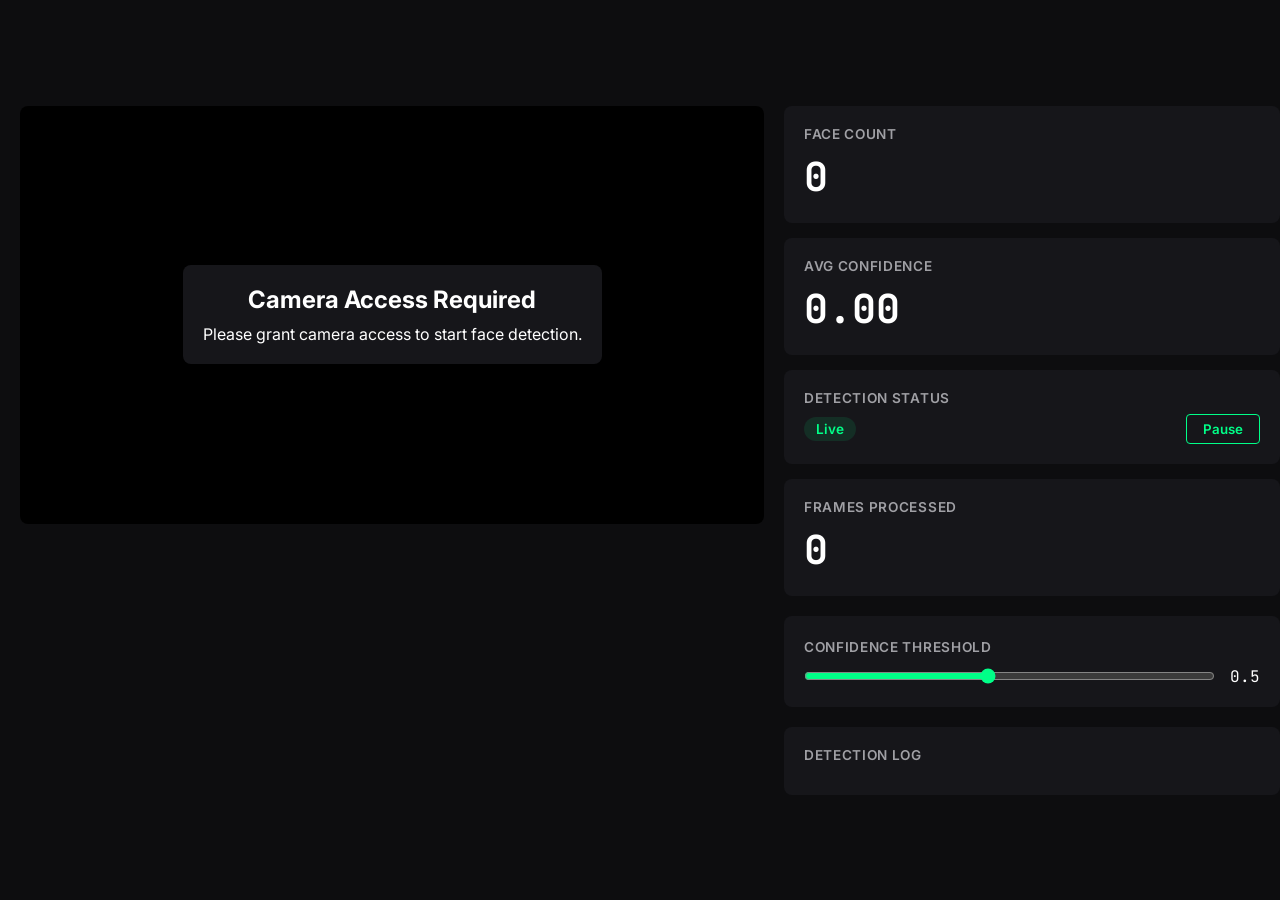
==== index.html @ c4000d7e "Implement responsive face detection dashboard - Created index.html, style.css, and app.js with no fr" ====
<!DOCTYPE html>
<html lang="en">
<head>
    <meta charset="UTF-8">
    <meta name="viewport" content="width=device-width, initial-scale=1.0">
    <title>Face Detection Dashboard</title>
    <link rel="preconnect" href="https://fonts.googleapis.com">
    <link rel="preconnect" href="https://fonts.gstatic.com" crossorigin>
    <link href="https://fonts.googleapis.com/css2?family=Inter:wght@400;600&family=JetBrains+Mono:wght@500;700&display=swap" rel="stylesheet">
    <link rel="stylesheet" href="style.css">
</head>
<body>
    <div id="app">
        <main class="container">
            <div class="left-column">
                <div class="webcam-container">
                    <video id="webcam" autoplay playsinline muted></video>
                    <canvas id="overlay"></canvas>
                    <div id="permission-prompt" class="card hidden">
                        <h2>Camera Access Required</h2>
                        <p>Please grant camera access to start face detection.</p>
                    </div>
                </div>
            </div>

            <div class="right-column">
                <div class="stats-panel">
                    <div class="metrics-grid">
                        <div class="metric-card face-count-card">
                            <span class="label">Face Count</span>
                            <span id="face-count" class="value mono">0</span>
                        </div>

                        <div class="metric-card avg-confidence-card">
                            <span class="label">Avg Confidence</span>
                            <span id="avg-confidence" class="value mono">0.00</span>
                        </div>

                        <div class="metric-card status-card">
                            <span class="label">Detection Status</span>
                            <div class="status-content">
                                <span id="status-badge" class="badge">Live</span>
                                <button id="toggle-btn">Pause</button>
                            </div>
                        </div>

                        <div class="metric-card frames-card">
                            <span class="label">Frames Processed</span>
                            <span id="frames-count" class="value mono">0</span>
                        </div>
                    </div>

                    <div class="control-card card">
                         <span class="label">Confidence Threshold</span>
                         <div class="slider-container">
                             <input type="range" id="threshold-slider" min="0.1" max="1.0" step="0.1" value="0.5">
                             <span id="threshold-value" class="mono">0.5</span>
                         </div>
                    </div>

                    <div class="log-container card">
                        <h3 class="label">Detection Log</h3>
                        <ul id="detection-log">
                            <!-- Log entries will be added here -->
                        </ul>
                    </div>
                </div>
            </div>
        </main>

        <div id="toast" class="toast hidden">Backend unreachable — retrying...</div>
    </div>

    <!-- Hidden canvas for capturing frames -->
    <canvas id="hidden-canvas" style="display: none;"></canvas>

    <script src="app.js"></script>
</body>
</html>
---- style.css ----
:root {
    --bg-color: #0d0d0f;
    --card-bg: #16161a;
    --accent-color: #00ff88;
    --text-primary: #ffffff;
    --text-secondary: #a0a0a5;
    --amber: #ffbf00;
    --red: #ff4d4d;
    --font-sans: 'Inter', sans-serif;
    --font-mono: 'JetBrains Mono', monospace;
}

* {
    box-sizing: border-box;
    margin: 0;
    padding: 0;
}

body {
    background-color: var(--bg-color);
    color: var(--text-primary);
    font-family: var(--font-sans);
    min-height: 100vh;
    display: flex;
    justify-content: center;
    align-items: center;
}

#app {
    width: 100%;
    max-width: 1400px;
    padding: 20px;
}

.container {
    display: flex;
    gap: 20px;
    width: 100%;
}

/* Layout - Desktop */
.left-column {
    flex: 0 0 60%;
    max-width: 60%;
}

.right-column {
    flex: 0 0 40%;
    max-width: 40%;
}

/* Webcam Container */
.webcam-container {
    position: relative;
    width: 100%;
    background: #000;
    border-radius: 8px;
    overflow: hidden;
    aspect-ratio: 16 / 9;
    display: flex;
    justify-content: center;
    align-items: center;
}

#webcam {
    width: 100%;
    height: 100%;
    object-fit: cover;
}

#overlay {
    position: absolute;
    top: 0;
    left: 0;
    width: 100%;
    height: 100%;
    pointer-events: none;
    object-fit: cover;
}

/* Stats Panel */
.stats-panel {
    display: flex;
    flex-direction: column;
    gap: 20px;
}

.card {
    background-color: var(--card-bg);
    padding: 20px;
    border-radius: 8px;
}

.metrics-grid {
    display: flex;
    flex-direction: column;
    gap: 15px;
}

.metric-card {
    background-color: var(--card-bg);
    padding: 20px;
    border-radius: 8px;
    display: flex;
    flex-direction: column;
    gap: 8px;
}

.label {
    color: var(--text-secondary);
    font-size: 0.85rem;
    text-transform: uppercase;
    letter-spacing: 0.05em;
    font-weight: 600;
}

.value {
    font-size: 2.5rem;
    font-weight: 700;
}

.mono {
    font-family: var(--font-mono);
}

#face-count.amber {
    color: var(--amber);
}

#face-count.red {
    color: var(--red);
}

/* Status & Controls */
.status-content {
    display: flex;
    justify-content: space-between;
    align-items: center;
}

.badge {
    background-color: rgba(0, 255, 136, 0.1);
    color: var(--accent-color);
    padding: 4px 12px;
    border-radius: 20px;
    font-size: 0.85rem;
    font-weight: 600;
}

.badge.paused {
    background-color: rgba(160, 160, 165, 0.1);
    color: var(--text-secondary);
}

#toggle-btn {
    background: transparent;
    border: 1px solid var(--accent-color);
    color: var(--accent-color);
    padding: 6px 16px;
    border-radius: 4px;
    cursor: pointer;
    font-family: var(--font-sans);
    font-weight: 600;
    transition: all 0.2s;
}

#toggle-btn:hover {
    background: var(--accent-color);
    color: var(--bg-color);
}

.slider-container {
    display: flex;
    align-items: center;
    gap: 15px;
    margin-top: 10px;
}

input[type=range] {
    flex-grow: 1;
    accent-color: var(--accent-color);
}

/* Log */
.log-container {
    display: flex;
    flex-direction: column;
    gap: 12px;
    max-height: 300px;
}

#detection-log {
    list-style: none;
    overflow-y: auto;
    font-family: var(--font-mono);
    font-size: 0.85rem;
}

#detection-log li {
    padding: 8px 0;
    border-bottom: 1px solid rgba(255, 255, 255, 0.05);
    display: flex;
    justify-content: space-between;
}

#detection-log li span:first-child {
    color: var(--text-secondary);
}

/* Permission Prompt */
#permission-prompt {
    position: absolute;
    z-index: 10;
    text-align: center;
    max-width: 80%;
}

#permission-prompt h2 {
    margin-bottom: 10px;
}

/* Toast */
.toast {
    position: fixed;
    bottom: 20px;
    left: 50%;
    transform: translateX(-50%);
    background-color: var(--red);
    color: white;
    padding: 10px 20px;
    border-radius: 4px;
    font-weight: 600;
    z-index: 100;
}

.hidden {
    display: none !important;
}

/* Responsive - Mobile */
@media (max-width: 768px) {
    .container {
        flex-direction: column;
    }

    .left-column, .right-column {
        flex: 1 1 100%;
        max-width: 100%;
    }

    .metrics-grid {
        display: grid;
        grid-template-columns: 1fr 1fr;
        gap: 10px;
    }

    .metric-card {
        padding: 15px;
    }

    .value {
        font-size: 1.5rem;
    }
}
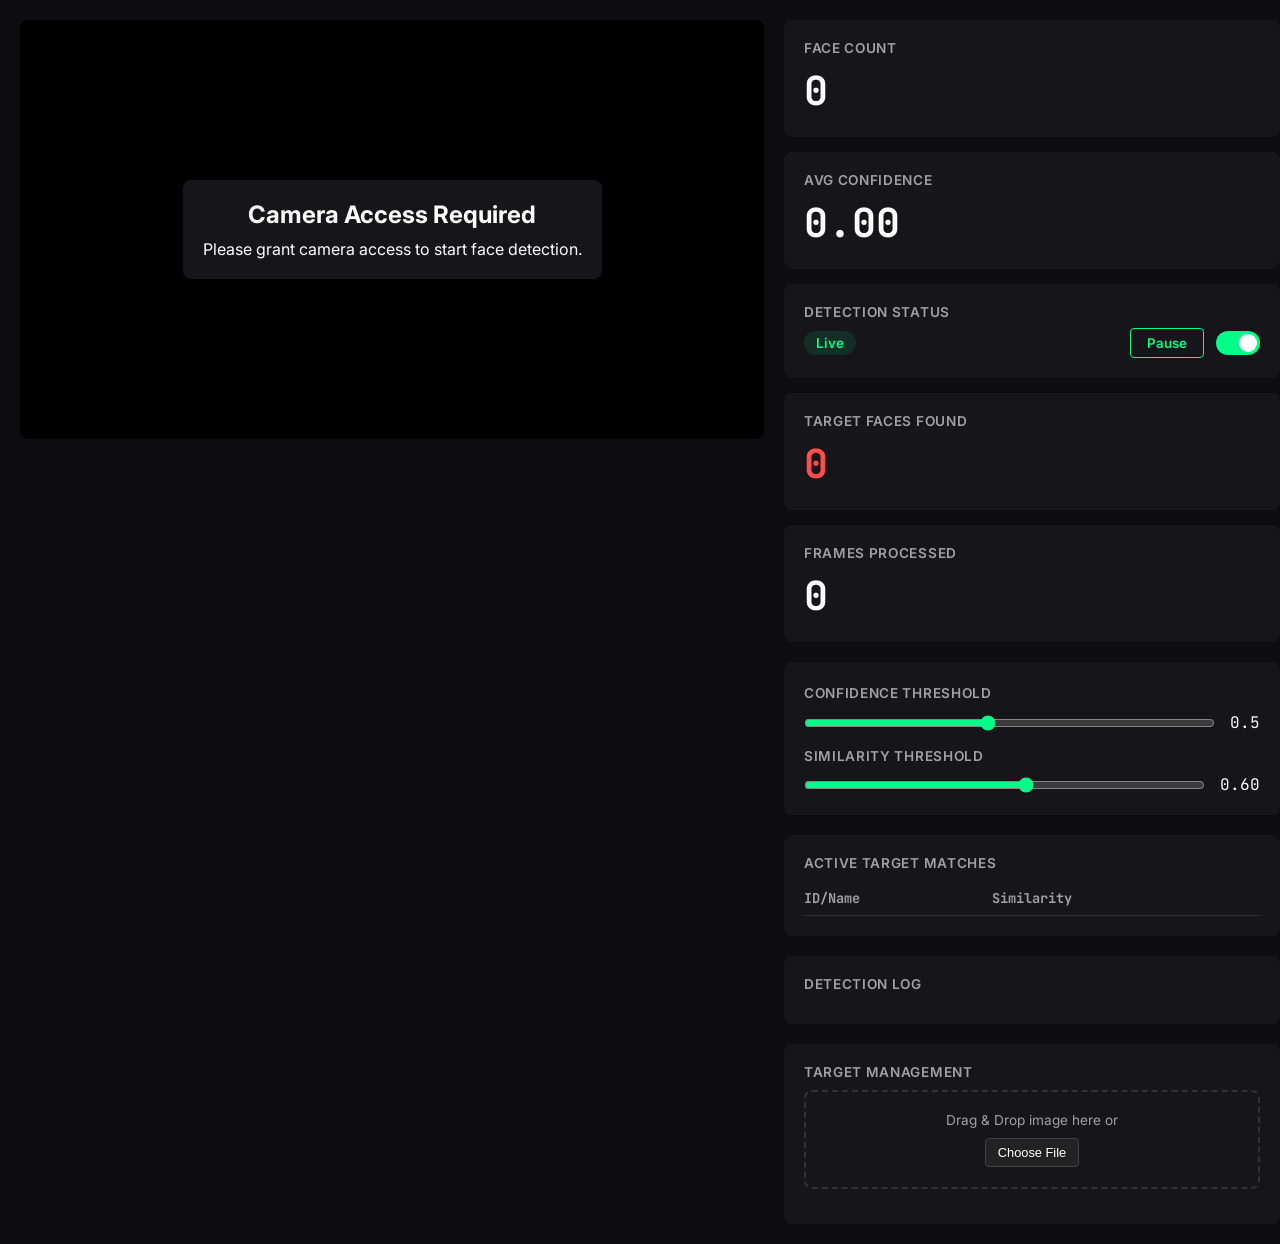
==== commit 382cdfad: "feat: add face matching and bounding box toggle - Implemented a toggle switch to show/hide bounding " ====
--- a/index.html
+++ b/index.html
@@ -40,8 +40,19 @@
                             <span class="label">Detection Status</span>
                             <div class="status-content">
                                 <span id="status-badge" class="badge">Live</span>
-                                <button id="toggle-btn">Pause</button>
+                                <div class="btn-group">
+                                    <button id="toggle-btn">Pause</button>
+                                    <label class="switch-container" title="Show Bounding Boxes">
+                                        <input type="checkbox" id="show-boxes-toggle" checked>
+                                        <span class="slider round"></span>
+                                    </label>
+                                </div>
                             </div>
+                        </div>
+
+                        <div class="metric-card target-count-card">
+                            <span class="label">Target Faces Found</span>
+                            <span id="target-count" class="value mono">0</span>
                         </div>
 
                         <div class="metric-card frames-card">
@@ -56,6 +67,26 @@
                              <input type="range" id="threshold-slider" min="0.1" max="1.0" step="0.1" value="0.5">
                              <span id="threshold-value" class="mono">0.5</span>
                          </div>
+                         <span class="label" style="margin-top: 15px; display: block;">Similarity Threshold</span>
+                         <div class="slider-container">
+                             <input type="range" id="sim-threshold-slider" min="0.1" max="1.0" step="0.05" value="0.6">
+                             <span id="sim-threshold-value" class="mono">0.60</span>
+                         </div>
+                    </div>
+
+                    <div class="target-matches-card card">
+                        <h3 class="label">Active Target Matches</h3>
+                        <table id="target-matches-table">
+                            <thead>
+                                <tr>
+                                    <th>ID/Name</th>
+                                    <th>Similarity</th>
+                                </tr>
+                            </thead>
+                            <tbody id="target-matches-body">
+                                <!-- Target matches will be added here -->
+                            </tbody>
+                        </table>
                     </div>
 
                     <div class="log-container card">
@@ -63,6 +94,18 @@
                         <ul id="detection-log">
                             <!-- Log entries will be added here -->
                         </ul>
+                    </div>
+
+                    <div class="target-management-card card">
+                        <h3 class="label">Target Management</h3>
+                        <div id="drop-zone" class="drop-zone">
+                            <p>Drag & Drop image here or</p>
+                            <button id="upload-btn-trigger">Choose File</button>
+                            <input type="file" id="target-upload-input" accept="image/*" hidden>
+                        </div>
+                        <div id="target-gallery" class="target-gallery">
+                            <!-- Target thumbnails will be added here -->
+                        </div>
                     </div>
                 </div>
             </div>
--- a/style.css
+++ b/style.css
@@ -131,11 +131,21 @@
     color: var(--red);
 }
 
+#target-count {
+    color: var(--red);
+}
+
 /* Status & Controls */
 .status-content {
     display: flex;
     justify-content: space-between;
     align-items: center;
+}
+
+.btn-group {
+    display: flex;
+    align-items: center;
+    gap: 12px;
 }
 
 .badge {
@@ -169,6 +179,62 @@
     color: var(--bg-color);
 }
 
+/* Switch Toggle */
+.switch-container {
+    position: relative;
+    display: inline-block;
+    width: 44px;
+    height: 24px;
+}
+
+.switch-container input {
+    opacity: 0;
+    width: 0;
+    height: 0;
+}
+
+.slider {
+    position: absolute;
+    cursor: pointer;
+    top: 0;
+    left: 0;
+    right: 0;
+    bottom: 0;
+    background-color: #333;
+    transition: .4s;
+}
+
+.slider:before {
+    position: absolute;
+    content: "";
+    height: 18px;
+    width: 18px;
+    left: 3px;
+    bottom: 3px;
+    background-color: white;
+    transition: .4s;
+}
+
+input:checked + .slider {
+    background-color: var(--accent-color);
+}
+
+input:focus + .slider {
+    box-shadow: 0 0 1px var(--accent-color);
+}
+
+input:checked + .slider:before {
+    transform: translateX(20px);
+}
+
+.slider.round {
+    border-radius: 24px;
+}
+
+.slider.round:before {
+    border-radius: 50%;
+}
+
 .slider-container {
     display: flex;
     align-items: center;
@@ -205,6 +271,101 @@
 
 #detection-log li span:first-child {
     color: var(--text-secondary);
+}
+
+/* Target Matches Table */
+.target-matches-card {
+    max-height: 200px;
+    overflow-y: auto;
+}
+
+#target-matches-table {
+    width: 100%;
+    border-collapse: collapse;
+    margin-top: 10px;
+    font-family: var(--font-mono);
+    font-size: 0.85rem;
+}
+
+#target-matches-table th {
+    text-align: left;
+    color: var(--text-secondary);
+    padding: 8px 0;
+    border-bottom: 1px solid rgba(255, 255, 255, 0.1);
+}
+
+#target-matches-table td {
+    padding: 8px 0;
+    border-bottom: 1px solid rgba(255, 255, 255, 0.05);
+}
+
+/* Target Management */
+.drop-zone {
+    border: 2px dashed #333;
+    border-radius: 8px;
+    padding: 20px;
+    text-align: center;
+    margin-top: 10px;
+    transition: border-color 0.3s;
+}
+
+.drop-zone.drag-over {
+    border-color: var(--accent-color);
+    background: rgba(0, 255, 136, 0.05);
+}
+
+.drop-zone p {
+    font-size: 0.85rem;
+    color: var(--text-secondary);
+    margin-bottom: 10px;
+}
+
+#upload-btn-trigger {
+    background: #222;
+    border: 1px solid #444;
+    color: white;
+    padding: 6px 12px;
+    border-radius: 4px;
+    cursor: pointer;
+    font-size: 0.8rem;
+}
+
+.target-gallery {
+    display: grid;
+    grid-template-columns: repeat(auto-fill, minmax(60px, 1fr));
+    gap: 10px;
+    margin-top: 15px;
+}
+
+.target-item {
+    position: relative;
+    width: 60px;
+    height: 60px;
+    border-radius: 4px;
+    overflow: hidden;
+}
+
+.target-item img {
+    width: 100%;
+    height: 100%;
+    object-fit: cover;
+}
+
+.target-item .delete-btn {
+    position: absolute;
+    top: 2px;
+    right: 2px;
+    background: rgba(255, 77, 77, 0.8);
+    color: white;
+    border: none;
+    width: 16px;
+    height: 16px;
+    border-radius: 50%;
+    font-size: 10px;
+    cursor: pointer;
+    display: flex;
+    align-items: center;
+    justify-content: center;
 }
 
 /* Permission Prompt */
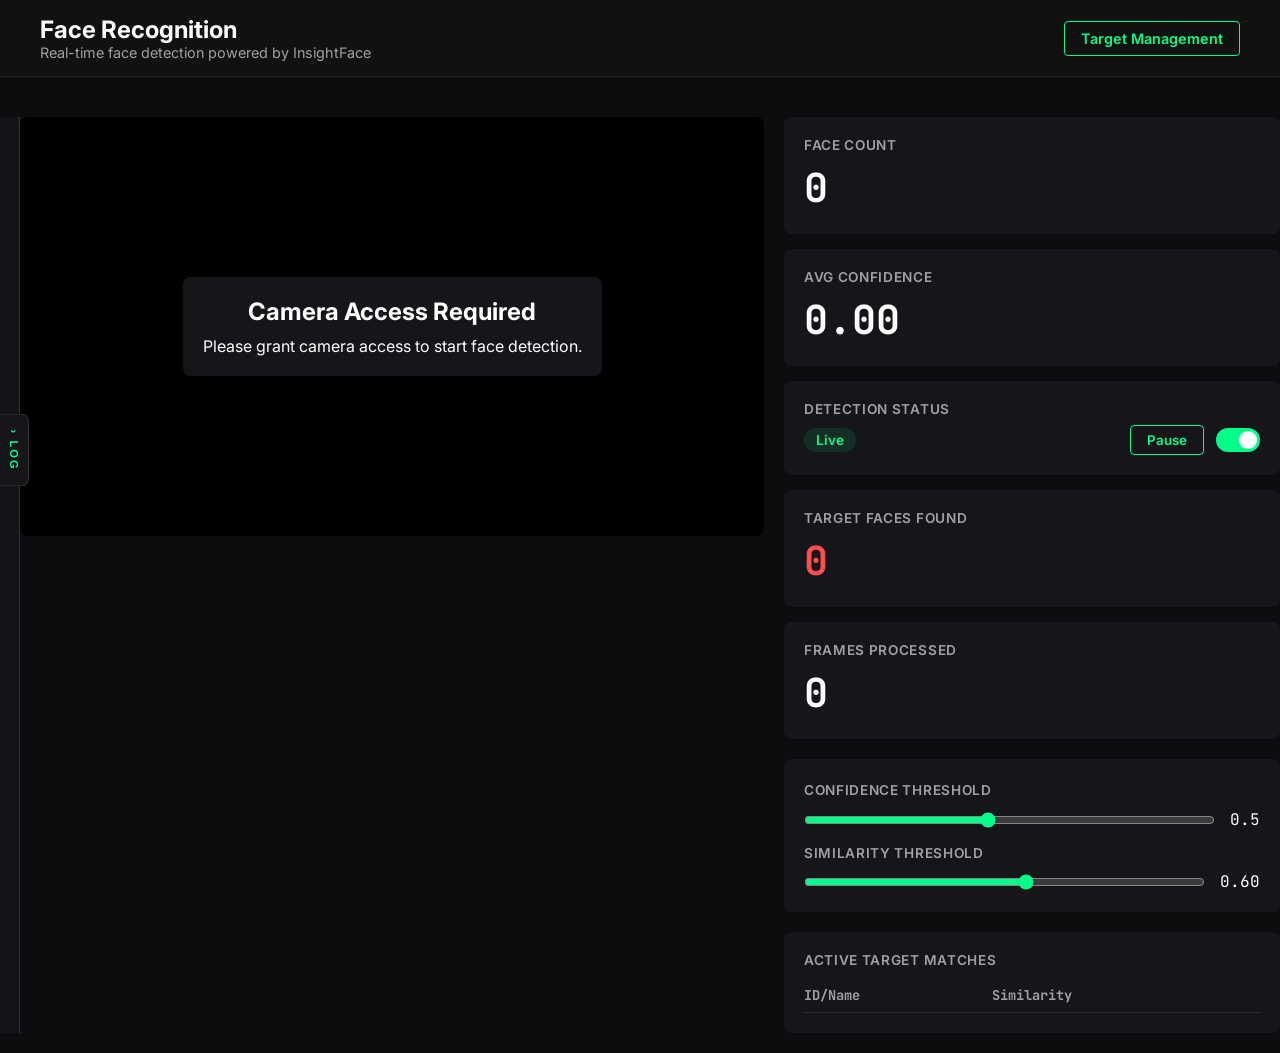
==== commit 437f41be: "Refactor face detection UI with header, separate target management page, and side drawer log - Added" ====
--- a/index.html
+++ b/index.html
@@ -10,9 +10,34 @@
     <link rel="stylesheet" href="style.css">
 </head>
 <body>
+    <header class="main-header">
+        <div class="header-titles">
+            <h1>Face Recognition</h1>
+            <p>Real-time face detection powered by InsightFace</p>
+        </div>
+        <nav>
+            <a href="targets.html" class="nav-link">Target Management</a>
+        </nav>
+    </header>
+
     <div id="app">
         <main class="container">
             <div class="left-column">
+                <button id="log-toggle" class="log-toggle">
+                    <span id="toggle-icon">›</span>
+                    <span>Log</span>
+                </button>
+
+                <div id="log-drawer" class="log-drawer">
+                    <div class="log-header">
+                        <h3 class="label">Detection Log</h3>
+                        <button id="close-log" class="close-log">‹</button>
+                    </div>
+                    <ul id="detection-log">
+                        <!-- Log entries will be added here -->
+                    </ul>
+                </div>
+
                 <div class="webcam-container">
                     <video id="webcam" autoplay playsinline muted></video>
                     <canvas id="overlay"></canvas>
@@ -89,24 +114,6 @@
                         </table>
                     </div>
 
-                    <div class="log-container card">
-                        <h3 class="label">Detection Log</h3>
-                        <ul id="detection-log">
-                            <!-- Log entries will be added here -->
-                        </ul>
-                    </div>
-
-                    <div class="target-management-card card">
-                        <h3 class="label">Target Management</h3>
-                        <div id="drop-zone" class="drop-zone">
-                            <p>Drag & Drop image here or</p>
-                            <button id="upload-btn-trigger">Choose File</button>
-                            <input type="file" id="target-upload-input" accept="image/*" hidden>
-                        </div>
-                        <div id="target-gallery" class="target-gallery">
-                            <!-- Target thumbnails will be added here -->
-                        </div>
-                    </div>
                 </div>
             </div>
         </main>
@@ -117,6 +124,7 @@
     <!-- Hidden canvas for capturing frames -->
     <canvas id="hidden-canvas" style="display: none;"></canvas>
 
+    <script src="utils.js"></script>
     <script src="app.js"></script>
 </body>
 </html>
--- a/style.css
+++ b/style.css
@@ -21,27 +21,85 @@
     color: var(--text-primary);
     font-family: var(--font-sans);
     min-height: 100vh;
-    display: flex;
-    justify-content: center;
-    align-items: center;
 }
 
 #app {
     width: 100%;
     max-width: 1400px;
     padding: 20px;
+    margin: 0 auto;
+}
+
+/* Header Styles */
+.main-header {
+    background-color: #111;
+    padding: 15px 40px;
+    display: flex;
+    justify-content: space-between;
+    align-items: center;
+    border-bottom: 1px solid #222;
+    width: 100%;
+}
+
+.header-left {
+    display: flex;
+    align-items: center;
+    gap: 20px;
+}
+
+.header-titles h1 {
+    font-size: 1.5rem;
+    font-weight: 700;
+}
+
+.header-titles p {
+    color: var(--text-secondary);
+    font-size: 0.9rem;
+}
+
+.nav-link, .back-btn {
+    background: transparent;
+    border: 1px solid var(--accent-color);
+    color: var(--accent-color);
+    padding: 8px 16px;
+    border-radius: 4px;
+    text-decoration: none;
+    font-weight: 600;
+    transition: all 0.2s;
+    font-size: 0.9rem;
+}
+
+.nav-link:hover, .back-btn:hover {
+    background: var(--accent-color);
+    color: var(--bg-color);
+}
+
+.back-btn {
+    border-color: var(--text-secondary);
+    color: var(--text-secondary);
+}
+
+.back-btn:hover {
+    background: var(--text-secondary);
+    color: var(--bg-color);
 }
 
 .container {
     display: flex;
     gap: 20px;
     width: 100%;
+    margin-top: 20px;
+}
+
+.container.single-column {
+    justify-content: center;
 }
 
 /* Layout - Desktop */
 .left-column {
     flex: 0 0 60%;
     max-width: 60%;
+    position: relative;
 }
 
 .right-column {
@@ -247,12 +305,73 @@
     accent-color: var(--accent-color);
 }
 
-/* Log */
-.log-container {
+/* Log Drawer */
+.log-drawer {
+    position: absolute;
+    top: 0;
+    left: -260px;
+    width: 260px;
+    height: 100%;
+    background-color: rgba(22, 22, 26, 0.9);
+    backdrop-filter: blur(4px);
+    z-index: 100;
+    padding: 20px;
+    transition: left 0.3s ease;
+    border-right: 1px solid #333;
     display: flex;
     flex-direction: column;
     gap: 12px;
-    max-height: 300px;
+}
+
+.log-drawer.open {
+    left: 0;
+}
+
+.log-header {
+    display: flex;
+    justify-content: space-between;
+    align-items: center;
+}
+
+.close-log {
+    background: none;
+    border: none;
+    color: var(--text-secondary);
+    font-size: 1.5rem;
+    cursor: pointer;
+    line-height: 1;
+}
+
+.log-toggle {
+    position: fixed;
+    left: 0;
+    top: 50%;
+    transform: translateY(-50%);
+    background-color: var(--card-bg);
+    border: 1px solid #333;
+    border-left: none;
+    color: var(--accent-color);
+    padding: 15px 8px;
+    border-radius: 0 8px 8px 0;
+    cursor: pointer;
+    z-index: 101;
+    display: flex;
+    flex-direction: column;
+    align-items: center;
+    gap: 5px;
+    transition: left 0.3s ease;
+}
+
+.log-toggle.open {
+    left: 260px;
+}
+
+.log-toggle span {
+    writing-mode: vertical-rl;
+    text-transform: uppercase;
+    font-size: 0.7rem;
+    letter-spacing: 2px;
+    font-weight: 600;
 }
 
 #detection-log {
@@ -260,6 +379,7 @@
     overflow-y: auto;
     font-family: var(--font-mono);
     font-size: 0.85rem;
+    flex-grow: 1;
 }
 
 #detection-log li {
@@ -300,6 +420,11 @@
 }
 
 /* Target Management */
+.target-management-page {
+    width: 100%;
+    max-width: 800px;
+}
+
 .drop-zone {
     border: 2px dashed #333;
     border-radius: 8px;
